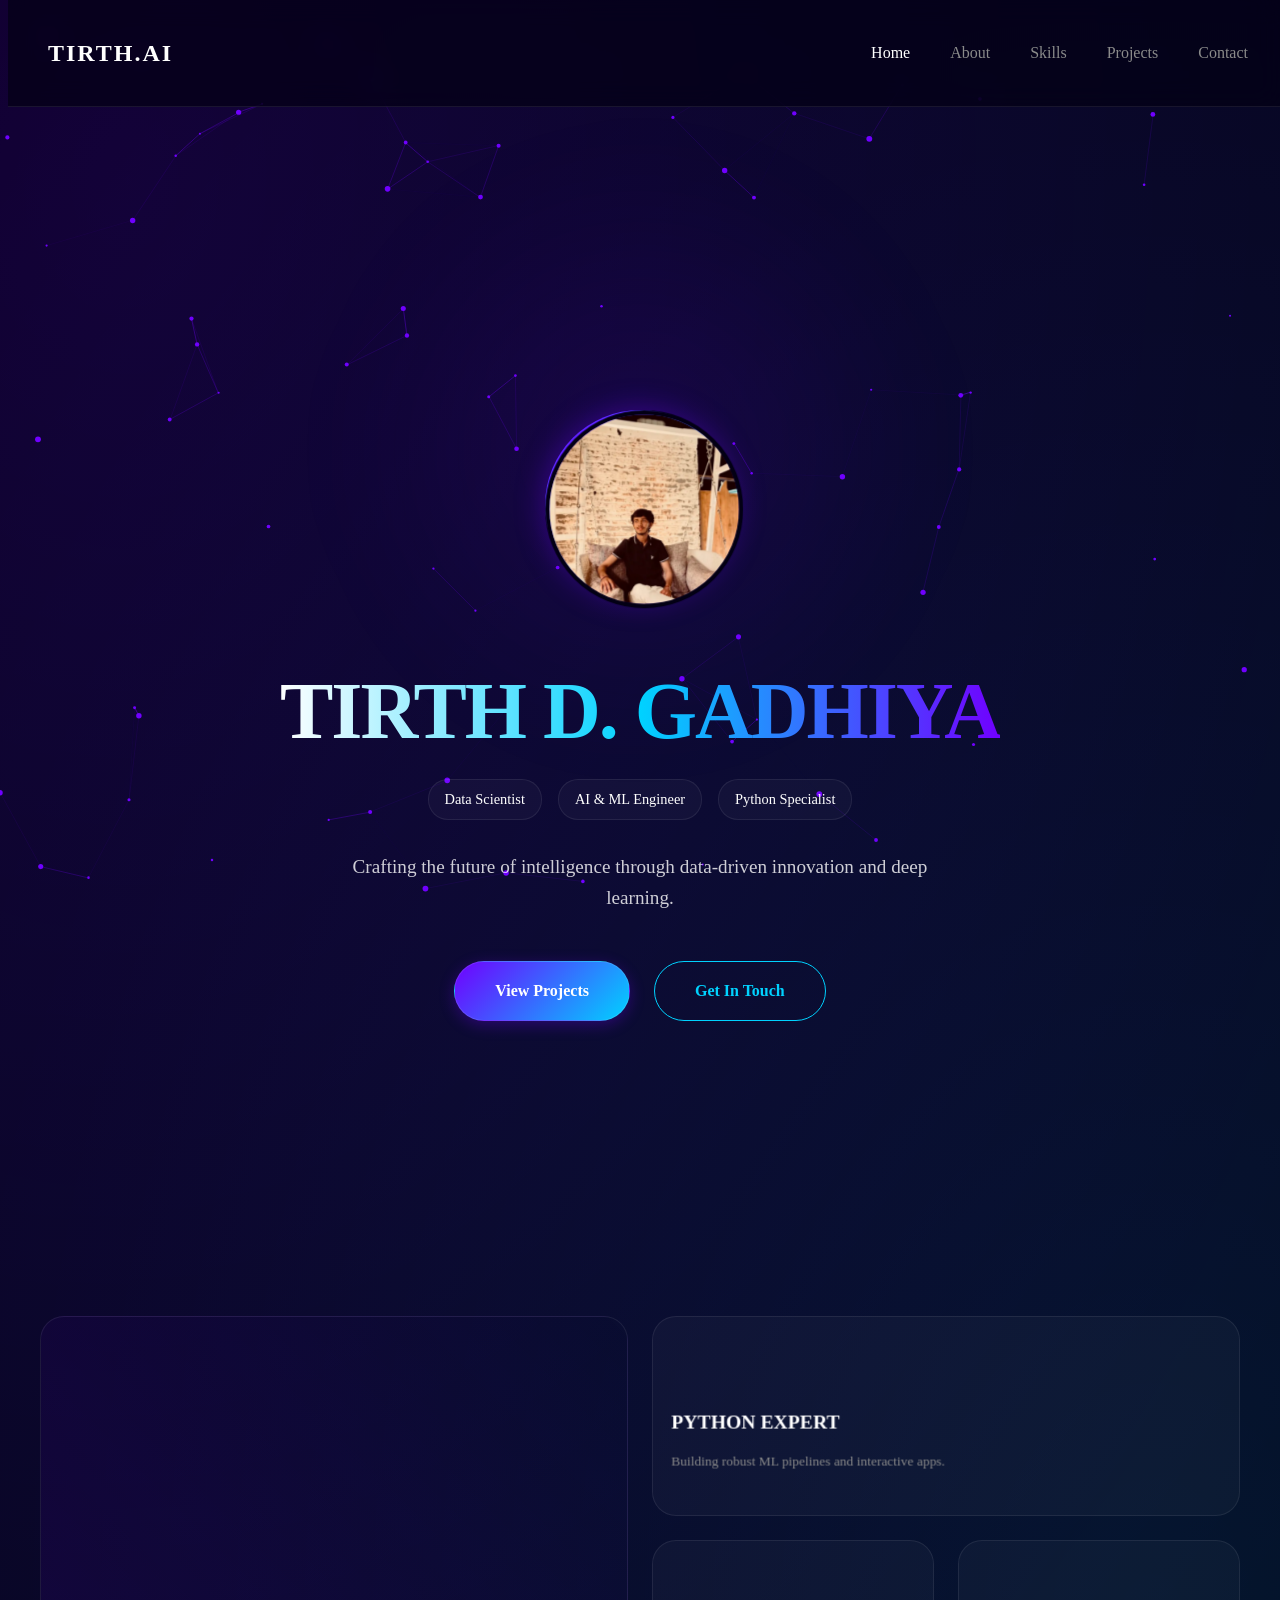
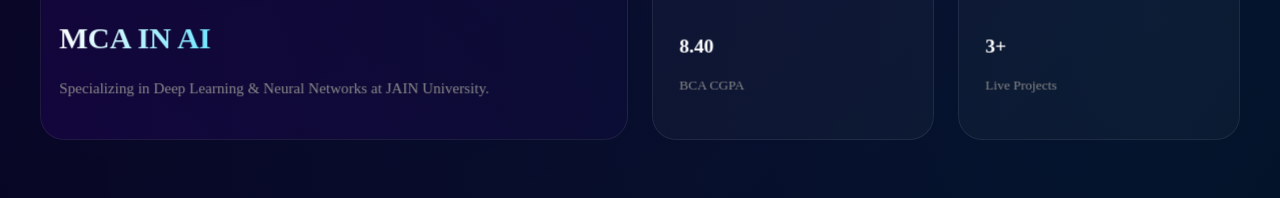
==== index.html @ 5d7b7782 "Add files via upload" ====
<!DOCTYPE html>
<html lang="en">
<head>
    <meta charset="UTF-8">
    <meta name="viewport" content="width=device-width, initial-scale=1.0">
    <title>Tirth Gadhiya | Data Scientist & AI Enthusiast</title>
    <link rel="stylesheet" href="assets/css/global.css">
    <style>
        .hero {
            height: 100vh;
            display: flex;
            align-items: center;
            justify-content: center;
            text-align: center;
            position: relative;
        }

        .avatar-container {
            width: 180px;
            height: 180px;
            margin: 0 auto 2rem;
            position: relative;
            border-radius: 50%;
            padding: 5px;
            background: var(--grad-primary);
            box-shadow: 0 0 30px rgba(112, 0, 255, 0.4);
        }

        .avatar {
            width: 100%;
            height: 100%;
            border-radius: 50%;
            object-fit: cover;
            border: 4px solid var(--bg-color);
        }

        .hero-tags {
            display: flex;
            gap: 1rem;
            justify-content: center;
            margin-bottom: 2rem;
        }

        .tag {
            background: var(--card-bg);
            padding: 0.5rem 1rem;
            border-radius: 20px;
            font-size: 0.9rem;
            border: 1px solid var(--glass-border);
        }
    </style>
</head>
<body>
    <div class="x-bg-glow"></div>
    <canvas id="particle-canvas"></canvas>

    <nav>
        <div class="container nav-content">
            <a href="index.html" style="font-weight: 800; color: white; text-decoration: none; font-size: 1.5rem; letter-spacing: 2px;">TIRTH.AI</a>
            <ul class="nav-links">
                <li><a href="index.html" class="active">Home</a></li>
                <li><a href="about.html">About</a></li>
                <li><a href="skills.html">Skills</a></li>
                <li><a href="projects.html">Projects</a></li>
                <li><a href="contact.html">Contact</a></li>
            </ul>
        </div>
    </nav>

    <main>
        <section class="hero">
            <div class="container">
                <div class="avatar-container reveal tilt-card">
                    <img src="assets/images/avatar.jpg" alt="Tirth Gadhiya" class="avatar tilt-content">
                </div>
                <h1 class="reveal" style="font-size: 5rem; letter-spacing: -2px;">TIRTH D. GADHIYA</h1>
                <div class="hero-tags reveal">
                    <span class="tag">Data Scientist</span>
                    <span class="tag">AI & ML Engineer</span>
                    <span class="tag">Python Specialist</span>
                </div>
                <p class="reveal" style="margin: 0 auto 3rem; font-size: 1.2rem; color: #fff; opacity: 0.8;">
                    Crafting the future of intelligence through data-driven innovation and deep learning.
                </p>
                <div class="reveal" style="display: flex; gap: 1.5rem; justify-content: center;">
                    <a href="projects.html" class="btn btn-primary">View Projects</a>
                    <a href="contact.html" class="btn" style="border: 1px solid var(--secondary-color); color: var(--secondary-color);">Get In Touch</a>
                </div>
            </div>
        </section>

        <!-- Bento Grid Preview Section -->
        <section style="padding: 50px 0;">
            <div class="container">
                <style>
                    .bento-grid {
                        display: grid;
                        grid-template-columns: repeat(4, 1fr);
                        grid-template-rows: repeat(2, 200px);
                        gap: 1.5rem;
                    }
                    .bento-item {
                        background: var(--card-bg);
                        border: 1px solid var(--glass-border);
                        border-radius: 24px;
                        padding: 2rem;
                        display: flex;
                        flex-direction: column;
                        justify-content: flex-end;
                        transition: var(--transition-base);
                    }
                    .bento-item:hover {
                        background: rgba(255, 255, 255, 0.06);
                        border-color: var(--secondary-color);
                    }
                    .bento-1 { grid-column: span 2; grid-row: span 2; background: linear-gradient(45deg, rgba(112, 0, 255, 0.1), transparent); }
                    .bento-2 { grid-column: span 2; }
                    .bento-3 { grid-column: span 1; }
                    .bento-4 { grid-column: span 1; }
                </style>
                <div class="bento-grid">
                    <div class="bento-item bento-1 reveal tilt-card">
                        <div class="tilt-content">
                            <h2 style="font-size: 1.8rem; margin: 0;">MCA IN AI</h2>
                            <p style="font-size: 0.9rem;">Specializing in Deep Learning & Neural Networks at JAIN University.</p>
                        </div>
                    </div>
                    <div class="bento-item bento-2 reveal tilt-card">
                        <div class="tilt-content">
                            <h3 style="color: white; margin: 0;">PYTHON EXPERT</h3>
                            <p style="font-size: 0.8rem;">Building robust ML pipelines and interactive apps.</p>
                        </div>
                    </div>
                    <div class="bento-item bento-3 reveal tilt-card">
                        <div class="tilt-content">
                            <h3 style="color: white; margin: 0;">8.40</h3>
                            <p style="font-size: 0.8rem;">BCA CGPA</p>
                        </div>
                    </div>
                    <div class="bento-item bento-4 reveal tilt-card">
                        <div class="tilt-content">
                            <h3 style="color: white; margin: 0;">3+</h3>
                            <p style="font-size: 0.8rem;">Live Projects</p>
                        </div>
                    </div>
                </div>
            </div>
        </section>
    </main>

    <script src="assets/js/particles.js"></script>
    <script src="assets/js/main.js"></script>
</body>
</html>
---- assets/css/global.css ----
@import url('variables.css');

/* Global Layout */
.container {
    max-width: 1200px;
    margin: 0 auto;
    padding: 0 2rem;
}

section {
    padding: 100px 0;
}

/* Typography */
h1 {
    font-size: 4rem;
    font-weight: 800;
    line-height: 1.1;
    margin-bottom: 1.5rem;
    background: var(--grad-text);
    -webkit-background-clip: text;
    -webkit-text-fill-color: transparent;
}

h2 {
    font-size: 2.5rem;
    margin-bottom: 2rem;
    background: var(--grad-text);
    -webkit-background-clip: text;
    -webkit-text-fill-color: transparent;
}

p {
    color: var(--text-muted);
    font-size: 1.1rem;
    max-width: 600px;
}

/* Navigation */
nav {
    position: fixed;
    top: 0;
    width: 100%;
    z-index: 1000;
    padding: 1.5rem 0;
    background: rgba(3, 0, 20, 0.7);
    backdrop-filter: var(--glass-blur);
    border-bottom: 1px solid var(--glass-border);
}

.nav-content {
    display: flex;
    justify-content: space-between;
    align-items: center;
}

.nav-links {
    display: flex;
    gap: 2.5rem;
    list-style: none;
}

.nav-links a {
    text-decoration: none;
    color: var(--text-muted);
    font-weight: 500;
    transition: var(--transition-fast);
}

.nav-links a:hover, .nav-links a.active {
    color: var(--text-main);
}

/* Buttons */
.btn {
    display: inline-block;
    padding: 1rem 2.5rem;
    border-radius: 50px;
    font-weight: 700;
    text-decoration: none;
    transition: var(--transition-base);
    cursor: pointer;
    border: 1px solid rgba(255, 255, 255, 0.1);
    position: relative;
    overflow: hidden;
    z-index: 1;
}

.btn-primary {
    background: var(--grad-primary);
    color: white;
    box-shadow: 0 4px 15px rgba(112, 0, 255, 0.3);
}

.btn-primary::after {
    content: '';
    position: absolute;
    top: 0;
    left: -100%;
    width: 100%;
    height: 100%;
    background: linear-gradient(90deg, transparent, rgba(255,255,255,0.2), transparent);
    transition: 0.5s;
    z-index: -1;
}

.btn-primary:hover::after {
    left: 100%;
}

.btn-primary:hover {
    transform: translateY(-5px) scale(1.05);
    box-shadow: 0 15px 35px rgba(112, 0, 255, 0.6);
}

/* 3D Tilt Effect Wrapper */
.tilt-card {
    transform-style: preserve-3d;
    perspective: 1000px;
}

.tilt-content {
    transform: translateZ(50px);
}

/* Glitch/Gradient Background Effect */
.bg-glow {
    position: fixed;
    top: -50%;
    left: -50%;
    width: 200%;
    height: 200%;
    background: radial-gradient(circle at 50% 50%, rgba(112, 0, 255, 0.15) 0%, transparent 50%);
    pointer-events: none;
    z-index: -1;
    animation: rotate 20s linear infinite;
}

@keyframes rotate {
    from { transform: rotate(0deg); }
    to { transform: rotate(360deg); }
}
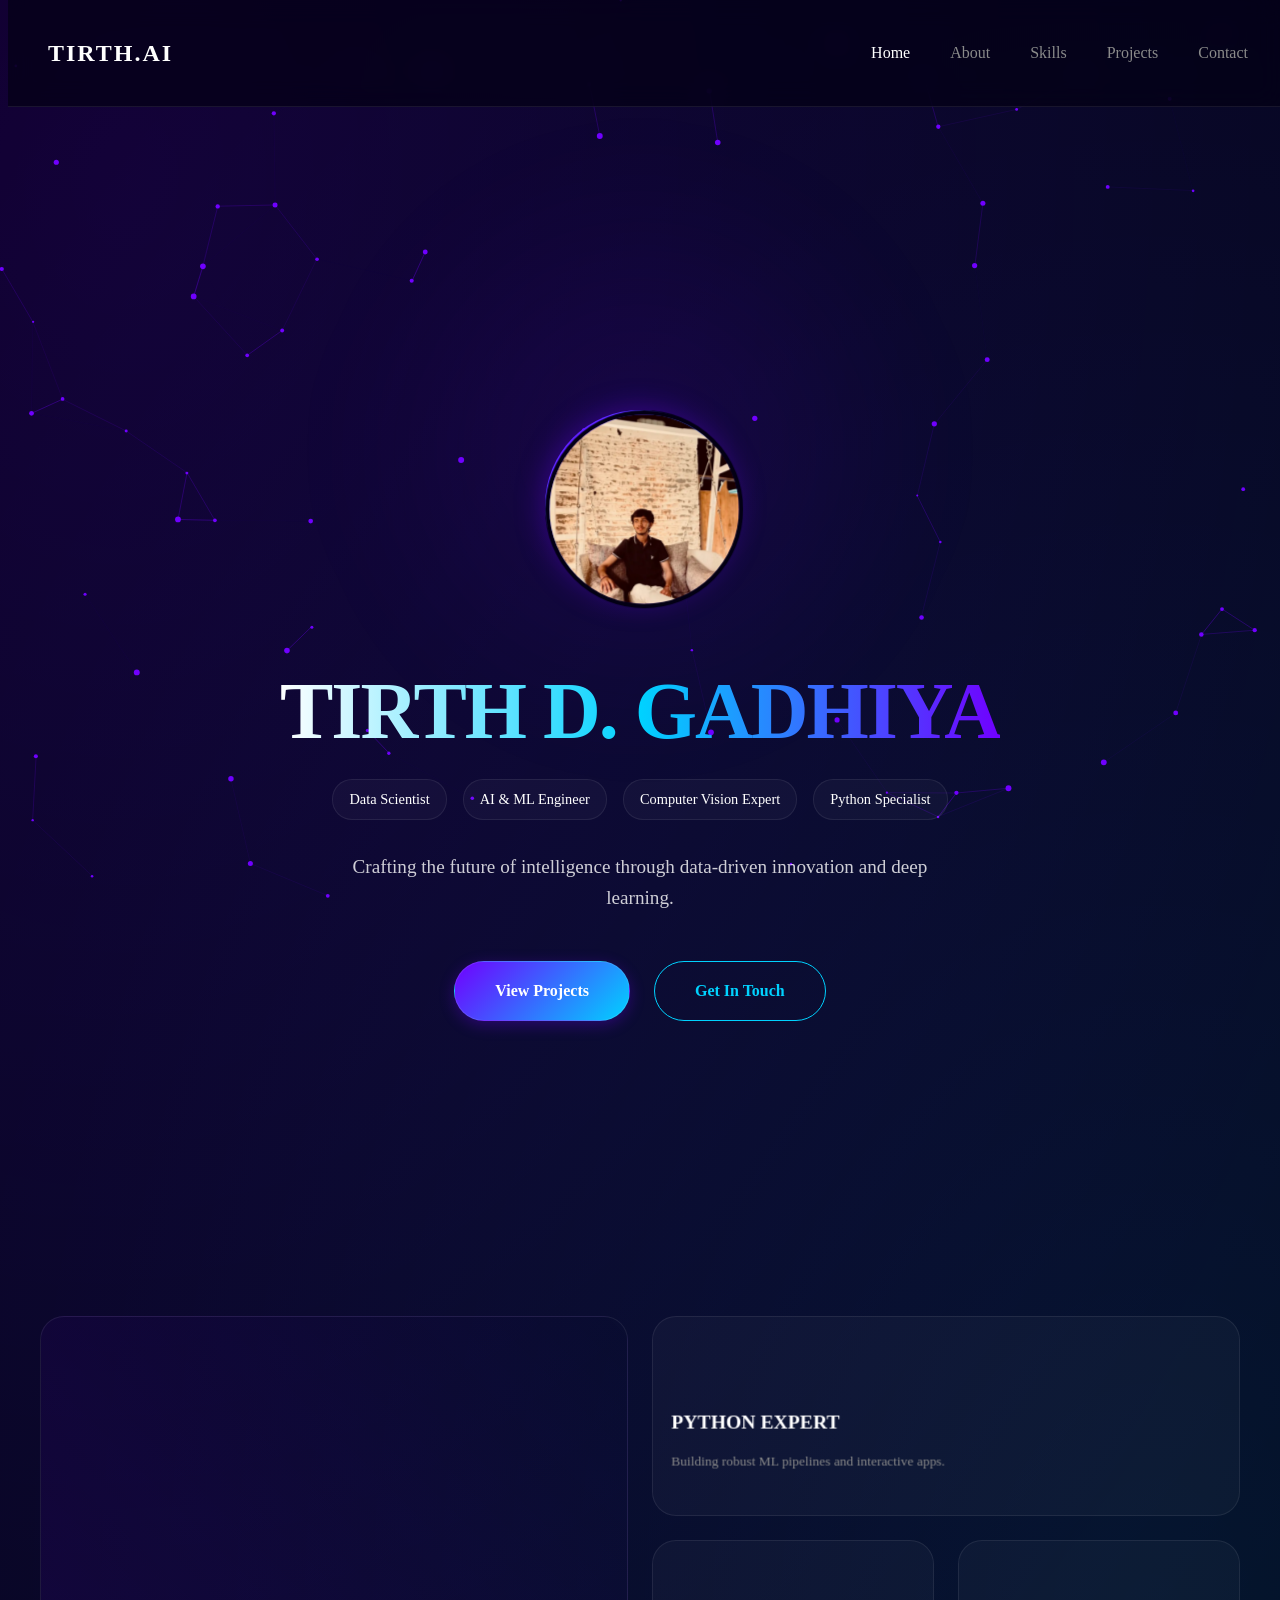
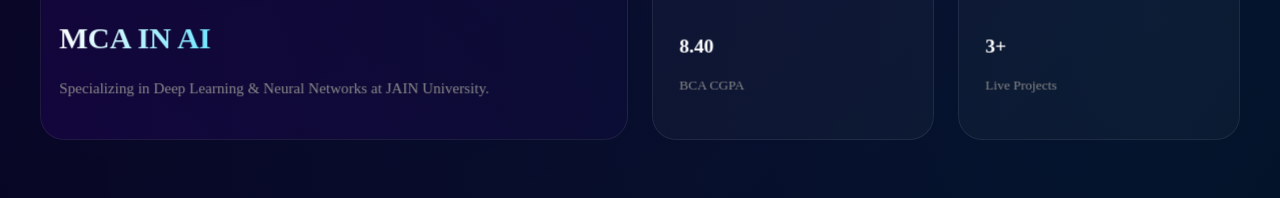
==== commit 0b3431f0: "Update index.html" ====
--- a/index.html
+++ b/index.html
@@ -77,6 +77,7 @@
                 <div class="hero-tags reveal">
                     <span class="tag">Data Scientist</span>
                     <span class="tag">AI & ML Engineer</span>
+                    <span class="tag">Computer Vision Expert</span>
                     <span class="tag">Python Specialist</span>
                 </div>
                 <p class="reveal" style="margin: 0 auto 3rem; font-size: 1.2rem; color: #fff; opacity: 0.8;">
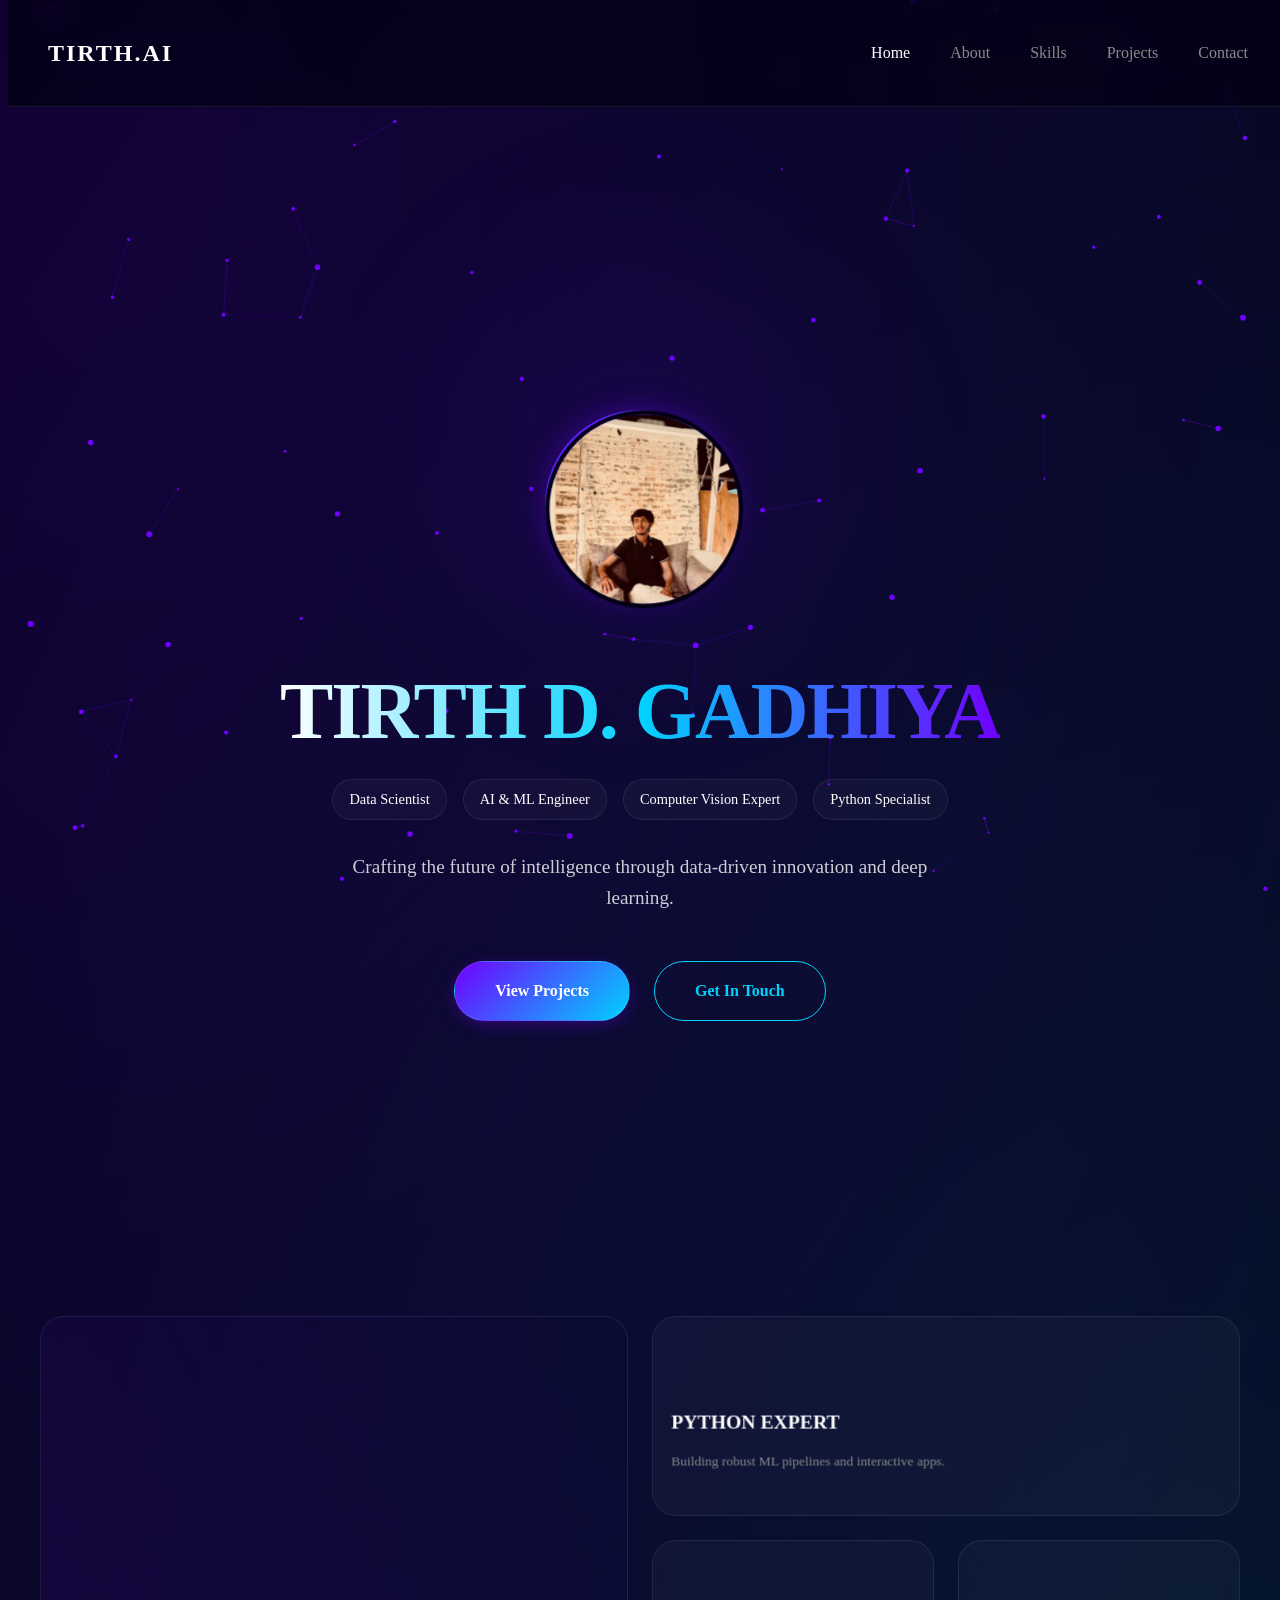
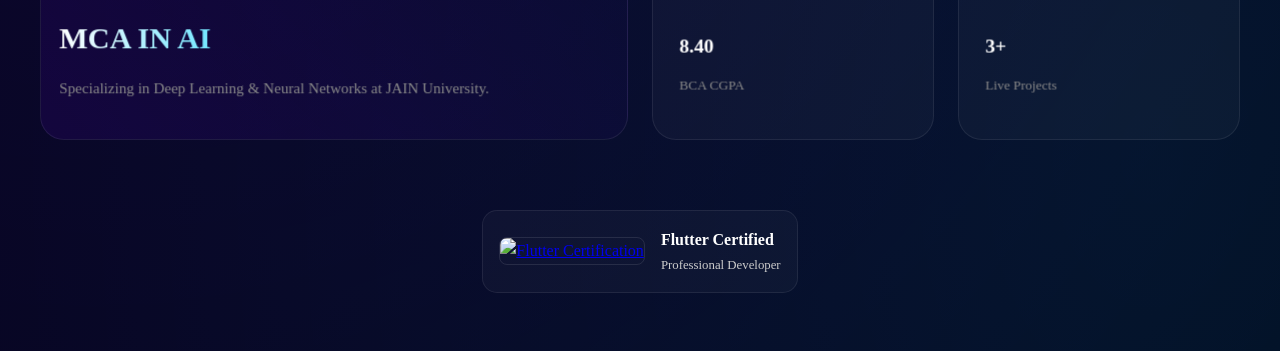
==== commit 32cb3b34: "Update index.html" ====
--- a/index.html
+++ b/index.html
@@ -147,6 +147,21 @@
                 </div>
             </div>
         </section>
+        
+        <!-- Small Certification Badge -->
+        <section style="padding: 20px 0 50px;">
+            <div class="container" style="display: flex; justify-content: center;">
+                <div class="certificate-card reveal" style="background: var(--card-bg); border: 1px solid var(--glass-border); border-radius: 15px; padding: 1rem; display: inline-flex; gap: 1rem; align-items: center; transition: var(--transition-base);">
+                    <a href="assets/images/certificate.jpg" target="_blank" style="flex-shrink: 0;">
+                        <img src="assets/images/certificate.jpg" alt="Flutter Certification" style="width: 80px; height: auto; border-radius: 8px; border: 1px solid rgba(255,255,255,0.1); cursor: pointer;">
+                    </a>
+                    <div style="text-align: left;">
+                        <h4 style="color: white; margin: 0; font-size: 1rem;">Flutter Certified</h4>
+                        <p style="font-size: 0.8rem; color: #ccc; margin: 0.2rem 0 0;">Professional Developer</p>
+                    </div>
+                </div>
+            </div>
+        </section>
     </main>
 
     <script src="assets/js/particles.js"></script>
--- a/assets/css/global.css
+++ b/assets/css/global.css
@@ -140,3 +140,27 @@
     from { transform: rotate(0deg); }
     to { transform: rotate(360deg); }
 }
+/* Animations */
+.reveal {
+    opacity: 0;
+    transform: translateY(50px);
+    transition: all 1s cubic-bezier(0.4, 0, 0.2, 1);
+}
+
+.reveal.active {
+    opacity: 1;
+    transform: translateY(0);
+}
+
+.page-exit {
+    opacity: 0;
+    transform: translateY(-20px);
+    transition: 0.5s;
+}
+
+.certificate-card:hover {
+    border-color: var(--secondary-color) !important;
+    transform: scale(1.02);
+    box-shadow: 0 10px 40px rgba(0, 210, 255, 0.2);
+}
+
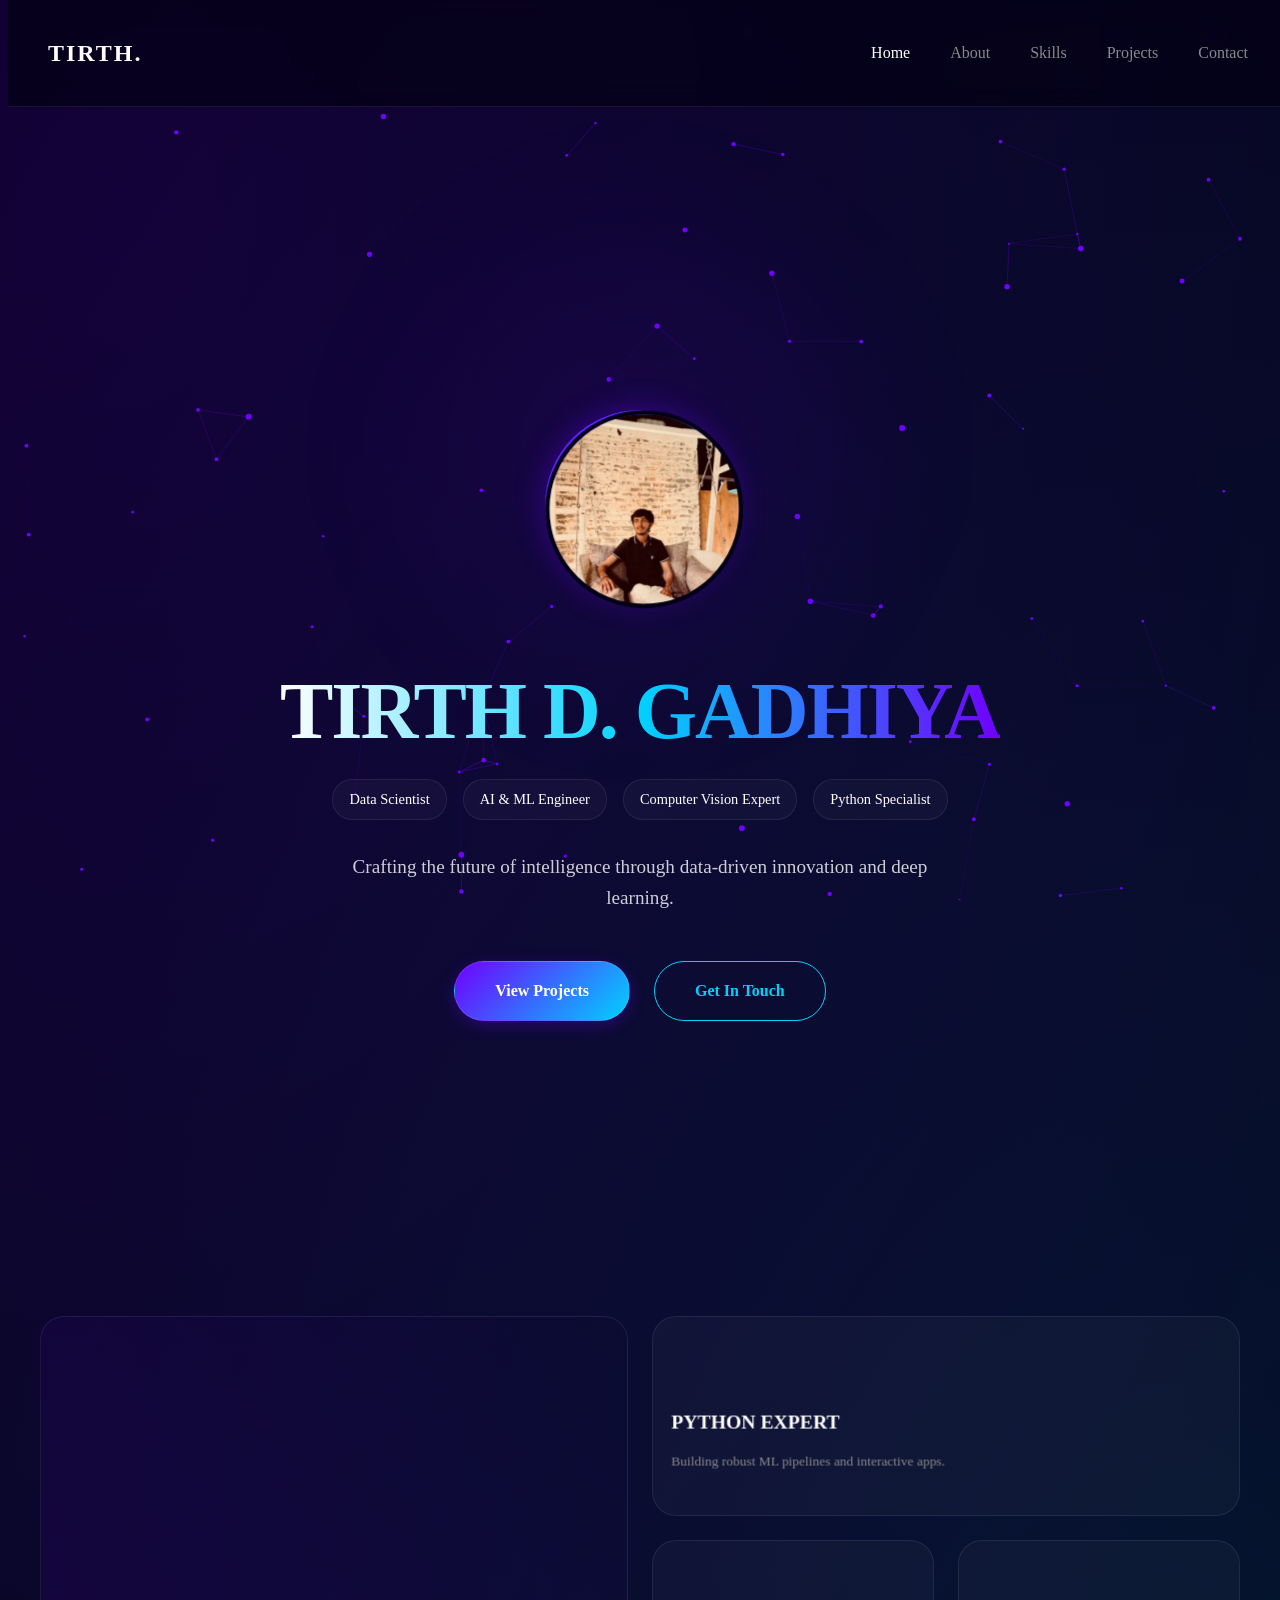
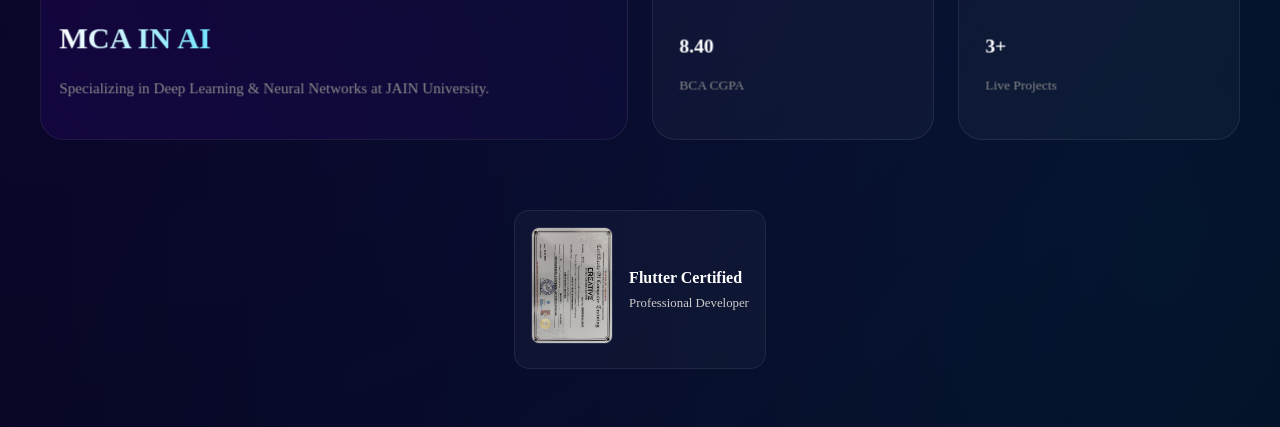
==== commit 8b9f02dd: "Update index.html" ====
--- a/index.html
+++ b/index.html
@@ -56,7 +56,7 @@
 
     <nav>
         <div class="container nav-content">
-            <a href="index.html" style="font-weight: 800; color: white; text-decoration: none; font-size: 1.5rem; letter-spacing: 2px;">TIRTH.AI</a>
+            <a href="index.html" style="font-weight: 800; color: white; text-decoration: none; font-size: 1.5rem; letter-spacing: 2px;">TIRTH.</a>
             <ul class="nav-links">
                 <li><a href="index.html" class="active">Home</a></li>
                 <li><a href="about.html">About</a></li>
